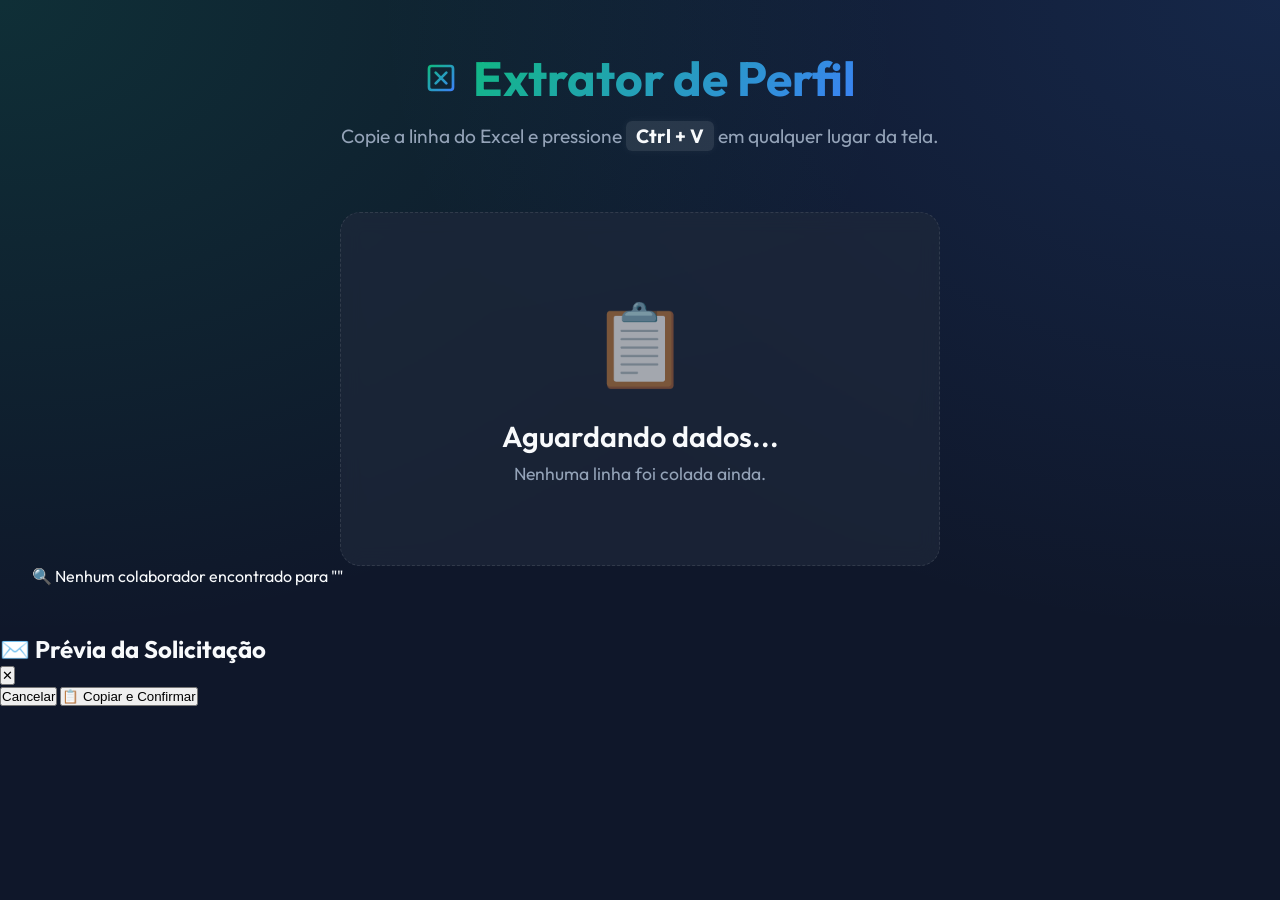
==== extratorperfil-backup.html @ cdaf76a6 "Add files via upload" ====
<!DOCTYPE html>
<html lang="pt-BR">
<head>
    <meta charset="UTF-8">
    <meta name="viewport" content="width=device-width, initial-scale=1.0">
    <title>Extrator de Dados Excel</title>
    <link rel="preconnect" href="https://fonts.googleapis.com">
    <link rel="preconnect" href="https://fonts.gstatic.com" crossorigin>
    <link href="https://fonts.googleapis.com/css2?family=Outfit:wght@300;400;600;700&display=swap" rel="stylesheet">
    <link rel="stylesheet" href="extratorperfil.css">
</head>
<body>
    <div class="app-container">
        <header>
            <div class="logo">
                <svg width="32" height="32" viewBox="0 0 24 24" fill="none" xmlns="http://www.w3.org/2000/svg">
                    <rect x="3" y="3" width="18" height="18" rx="2" stroke="url(#g1)" stroke-width="2"/>
                    <path d="M8 8L16 16M16 8L8 16" stroke="url(#g1)" stroke-width="2" stroke-linecap="round"/>
                    <defs>
                        <linearGradient id="g1" x1="3" y1="3" x2="21" y2="21" gradientUnits="userSpaceOnUse">
                            <stop stop-color="#10B981"/>
                            <stop offset="1" stop-color="#3B82F6"/>
                        </linearGradient>
                    </defs>
                </svg>
                <h1>Extrator de Perfil</h1>
            </div>
            <p>Copie a linha do Excel e pressione <strong>Ctrl + V</strong> em qualquer lugar da tela.</p>
        </header>

        <main>
            <!-- Sticky action bar -->
            <div id="action-bar" class="action-bar hidden">
                <div class="action-bar-left">
                    <button id="clear-btn" class="clear-btn">
                        <svg width="18" height="18" viewBox="0 0 24 24" fill="none" stroke="currentColor" stroke-width="2" stroke-linecap="round" stroke-linejoin="round">
                            <path d="M3 6h18"/><path d="M19 6v14c0 1-1 2-2 2H7c-1 0-2-1-2-2V6"/>
                            <path d="M8 6V4c0-1 1-2 2-2h4c1 0 2 1 2 2v2"/>
                        </svg>
                        Limpar
                    </button>
                    <div class="search-wrapper">
                        <svg class="search-icon" width="16" height="16" viewBox="0 0 24 24" fill="none" stroke="currentColor" stroke-width="2" stroke-linecap="round" stroke-linejoin="round">
                            <circle cx="11" cy="11" r="8"/><path d="m21 21-4.35-4.35"/>
                        </svg>
                        <input type="text" id="search-input" class="search-input" placeholder="Buscar por nome...">
                    </div>
                </div>
                <span class="results-count" id="results-count">0 registros</span>
            </div>

            <div id="empty-state" class="empty-state">
                <div class="paste-icon">📋</div>
                <h2>Aguardando dados...</h2>
                <p>Nenhuma linha foi colada ainda.</p>
            </div>

            <div class="no-results-msg" id="no-results-msg">
                🔍 Nenhum colaborador encontrado para "<span id="search-term"></span>"
            </div>

            <div id="results" class="results-container"></div>
        </main>
    </div>

    <!-- Preview Modal -->
    <div id="modal-overlay" class="modal-overlay hidden">
        <div class="modal">
            <div class="modal-header">
                <h2>✉️ Prévia da Solicitação</h2>
                <button id="modal-close" class="modal-close">✕</button>
            </div>
            <div class="modal-body">
                <pre id="modal-content"></pre>
            </div>
            <div class="modal-footer">
                <button id="modal-cancel" class="modal-cancel-btn">Cancelar</button>
                <button id="modal-confirm" class="modal-confirm-btn">📋 Copiar e Confirmar</button>
            </div>
        </div>
    </div>

    <script src="extratorperfil.js"></script>
</body>
</html>
---- extratorperfil.css ----
:root {
    --bg-color: #0f172a;
    --card-bg: rgba(30, 41, 59, 0.7);
    --card-border: rgba(255, 255, 255, 0.1);
    --text-primary: #f8fafc;
    --text-secondary: #94a3b8;
    --accent: #3b82f6;
    --accent-glow: rgba(59, 130, 246, 0.5);
    --success: #10b981;
}

* {
    margin: 0;
    padding: 0;
    box-sizing: border-box;
}

body {
    font-family: 'Outfit', sans-serif;
    background-color: var(--bg-color);
    color: var(--text-primary);
    min-height: 100vh;
    background-image:
        radial-gradient(at 0% 0%, rgba(16, 185, 129, 0.15) 0px, transparent 50%),
        radial-gradient(at 100% 0%, rgba(59, 130, 246, 0.15) 0px, transparent 50%);
    background-attachment: fixed;
}

.app-container {
    max-width: 1400px;
    margin: 0 auto;
    padding: 3rem 2rem;
}

header {
    text-align: center;
    margin-bottom: 4rem;
    animation: fadeInDown 0.8s ease-out;
}

.logo {
    display: flex;
    align-items: center;
    justify-content: center;
    gap: 1rem;
    margin-bottom: 1rem;
}

header h1 {
    font-size: 3rem;
    font-weight: 700;
    background: linear-gradient(135deg, #10b981, #3b82f6);
    -webkit-background-clip: text;
    -webkit-text-fill-color: transparent;
}

header p {
    color: var(--text-secondary);
    font-size: 1.2rem;
}

header strong {
    color: var(--text-primary);
    background: rgba(255, 255, 255, 0.1);
    padding: 0.2rem 0.6rem;
    border-radius: 6px;
    box-shadow: 0 0 10px rgba(255, 255, 255, 0.05);
}

.empty-state {
    text-align: center;
    padding: 5rem 2rem;
    background: var(--card-bg);
    border: 1px dashed var(--card-border);
    border-radius: 20px;
    backdrop-filter: blur(10px);
    transition: all 0.3s ease;
    max-width: 600px;
    margin: 0 auto;
}

.empty-state.hidden {
    display: none;
}

.action-bar {
    display: flex;
    justify-content: space-between;
    align-items: center;
    margin-bottom: 2rem;
    padding: 1rem 1.5rem;
    background: var(--card-bg);
    border: 1px solid var(--card-border);
    border-radius: 12px;
    backdrop-filter: blur(10px);
    transition: all 0.3s ease;
}

.action-bar.hidden {
    display: none;
}

.clear-btn {
    display: flex;
    align-items: center;
    gap: 0.5rem;
    background: rgba(239, 68, 68, 0.1);
    color: #ef4444;
    border: 1px solid rgba(239, 68, 68, 0.3);
    padding: 0.6rem 1.2rem;
    border-radius: 8px;
    cursor: pointer;
    font-family: inherit;
    font-weight: 600;
    transition: all 0.2s;
}

.clear-btn:hover {
    background: rgba(239, 68, 68, 0.2);
    box-shadow: 0 0 15px rgba(239, 68, 68, 0.3);
    color: #fff;
}

.results-count {
    color: var(--text-secondary);
    font-size: 0.95rem;
    font-weight: 500;
}

.paste-icon {
    font-size: 5rem;
    margin-bottom: 1.5rem;
    opacity: 0.6;
    animation: pulse 2.5s infinite;
}

.empty-state h2 {
    font-weight: 600;
    margin-bottom: 0.5rem;
    font-size: 1.8rem;
}

.empty-state p {
    color: var(--text-secondary);
    font-size: 1.1rem;
}

.results-container {
    display: flex;
    flex-direction: column;
    gap: 2.5rem;
}

.row-card {
    background: var(--card-bg);
    border: 1px solid var(--card-border);
    border-radius: 20px;
    padding: 2rem;
    backdrop-filter: blur(12px);
    box-shadow: 0 8px 32px rgba(0, 0, 0, 0.2), 0 0 20px rgba(59, 130, 246, 0.05);
    animation: slideUp 0.6s ease-out backwards;
}

.row-header {
    display: flex;
    justify-content: space-between;
    align-items: center;
    margin-bottom: 2rem;
    padding-bottom: 1.5rem;
    border-bottom: 1px solid var(--card-border);
}

.row-header h3 {
    font-size: 1.5rem;
    color: var(--success);
    display: flex;
    align-items: center;
    gap: 0.5rem;
}

.row-header h3::before {
    content: "👤";
    font-size: 1.2rem;
}

.row-actions {
    display: flex;
    gap: 0.8rem;
}

.row-actions button {
    background: rgba(59, 130, 246, 0.1);
    color: var(--accent);
    border: 1px solid rgba(59, 130, 246, 0.3);
    padding: 0.6rem 1.2rem;
    border-radius: 8px;
    cursor: pointer;
    font-family: inherit;
    font-weight: 600;
    font-size: 0.95rem;
    transition: all 0.2s;
}

.row-actions button:hover {
    background: rgba(59, 130, 246, 0.2);
    box-shadow: 0 0 15px rgba(59, 130, 246, 0.3);
    color: #fff;
}

.row-actions button.generate-btn {
    background: rgba(16, 185, 129, 0.1);
    color: var(--success);
    border-color: rgba(16, 185, 129, 0.3);
}

.row-actions button.generate-btn:hover {
    background: rgba(16, 185, 129, 0.2);
    box-shadow: 0 0 15px rgba(16, 185, 129, 0.3);
    color: #fff;
}

.excel-container {
    display: flex;
    gap: 1rem;
    margin-bottom: 2rem;
    padding: 1rem;
    background: rgba(15, 23, 42, 0.5);
    border: 1px solid var(--card-border);
    border-radius: 12px;
    animation: fadeInDown 0.4s ease-out;
}

.excel-container.hidden {
    display: none;
}

.excel-input {
    flex: 1;
    background: rgba(0, 0, 0, 0.2);
    border: 1px solid rgba(255, 255, 255, 0.1);
    border-radius: 8px;
    padding: 0.8rem 1rem;
    color: var(--text-primary);
    font-family: monospace;
    font-size: 0.9rem;
    outline: none;
    white-space: nowrap;
    overflow-x: auto;
}

.excel-input:focus {
    border-color: rgba(59, 130, 246, 0.5);
}

.excel-copy-btn {
    background: rgba(245, 158, 11, 0.1);
    color: #fbbf24;
    border: 1px solid rgba(245, 158, 11, 0.3);
    padding: 0.6rem 1.2rem;
    border-radius: 8px;
    cursor: pointer;
    font-family: inherit;
    font-weight: 600;
    transition: all 0.2s;
    white-space: nowrap;
}

.excel-copy-btn:hover {
    background: rgba(245, 158, 11, 0.2);
    box-shadow: 0 0 15px rgba(245, 158, 11, 0.3);
    color: #fff;
}

.fields-grid {
    display: grid;
    grid-template-columns: repeat(auto-fill, minmax(240px, 1fr));
    gap: 1.2rem;
}

.field-item {
    background: rgba(15, 23, 42, 0.6);
    border: 1px solid rgba(255, 255, 255, 0.03);
    border-radius: 12px;
    padding: 1rem 1.2rem;
    transition: all 0.2s;
    cursor: pointer;
    position: relative;
    overflow: hidden;
}

.field-item:hover {
    transform: translateY(-3px);
    box-shadow: 0 6px 15px rgba(0, 0, 0, 0.3);
    border-color: rgba(59, 130, 246, 0.4);
    background: rgba(30, 41, 59, 0.8);
}

.field-item.copied-flash {
    background: rgba(16, 185, 129, 0.3) !important;
    border-color: var(--success) !important;
    animation: flash 0.5s ease-out;
}

@keyframes flash {
    0% {
        transform: scale(1);
    }

    50% {
        transform: scale(1.02);
    }

    100% {
        transform: scale(1);
    }
}

.field-label {
    display: block;
    font-size: 0.75rem;
    text-transform: uppercase;
    letter-spacing: 0.08em;
    color: var(--text-secondary);
    margin-bottom: 0.4rem;
    font-weight: 600;
}

.field-value {
    font-size: 1.05rem;
    font-weight: 500;
    color: var(--text-primary);
    word-break: break-word;
}

.field-value.empty {
    color: rgba(148, 163, 184, 0.4);
    font-style: italic;
    font-weight: 300;
}

.important-field {
    background: rgba(59, 130, 246, 0.1);
    border-color: rgba(59, 130, 246, 0.2);
}

.important-field .field-value {
    color: #fff;
    font-weight: 600;
}

.warning-field {
    background: rgba(245, 158, 11, 0.1);
    border-color: rgba(245, 158, 11, 0.3);
}

.warning-field .field-value {
    color: #fbbf24;
    font-weight: 600;
}

.info-field {
    background: rgba(16, 185, 129, 0.1);
    border-color: rgba(16, 185, 129, 0.3);
}

.info-field .field-value {
    color: #34d399;
    font-weight: 600;
}

.card-divider {
    margin: 2rem 0;
    text-align: center;
    position: relative;
}

.card-divider::before {
    content: '';
    position: absolute;
    top: 50%;
    left: 0;
    right: 0;
    height: 1px;
    background: var(--card-border);
    z-index: 1;
}

.toggle-btn {
    position: relative;
    z-index: 2;
    background: var(--card-bg);
    color: var(--text-secondary);
    border: 1px solid var(--card-border);
    padding: 0.5rem 1.5rem;
    border-radius: 20px;
    cursor: pointer;
    font-family: inherit;
    font-size: 0.9rem;
    transition: all 0.3s ease;
}

.toggle-btn:hover {
    background: rgba(255, 255, 255, 0.1);
    color: var(--text-primary);
}

.card-divider.open .toggle-btn {
    background: rgba(59, 130, 246, 0.15);
    color: var(--accent);
    border-color: rgba(59, 130, 246, 0.3);
}

.other-grid {
    animation: fadeInDown 0.4s ease-out backwards;
}

/* Animations */
@keyframes fadeInDown {
    from {
        opacity: 0;
        transform: translateY(-30px);
    }

    to {
        opacity: 1;
        transform: translateY(0);
    }
}

@keyframes slideUp {
    from {
        opacity: 0;
        transform: translateY(30px);
    }

    to {
        opacity: 1;
        transform: translateY(0);
    }
}

@keyframes pulse {
    0% {
        transform: scale(1);
        opacity: 0.6;
    }

    50% {
        transform: scale(1.08);
        opacity: 0.9;
    }

    100% {
        transform: scale(1);
        opacity: 0.6;
    }
}

@media (max-width: 768px) {
    .fields-grid {
        grid-template-columns: 1fr;
    }

    header h1 {
        font-size: 2.2rem;
    }

    .row-header {
        flex-direction: column;
        align-items: flex-start;
        gap: 1rem;
    }
}
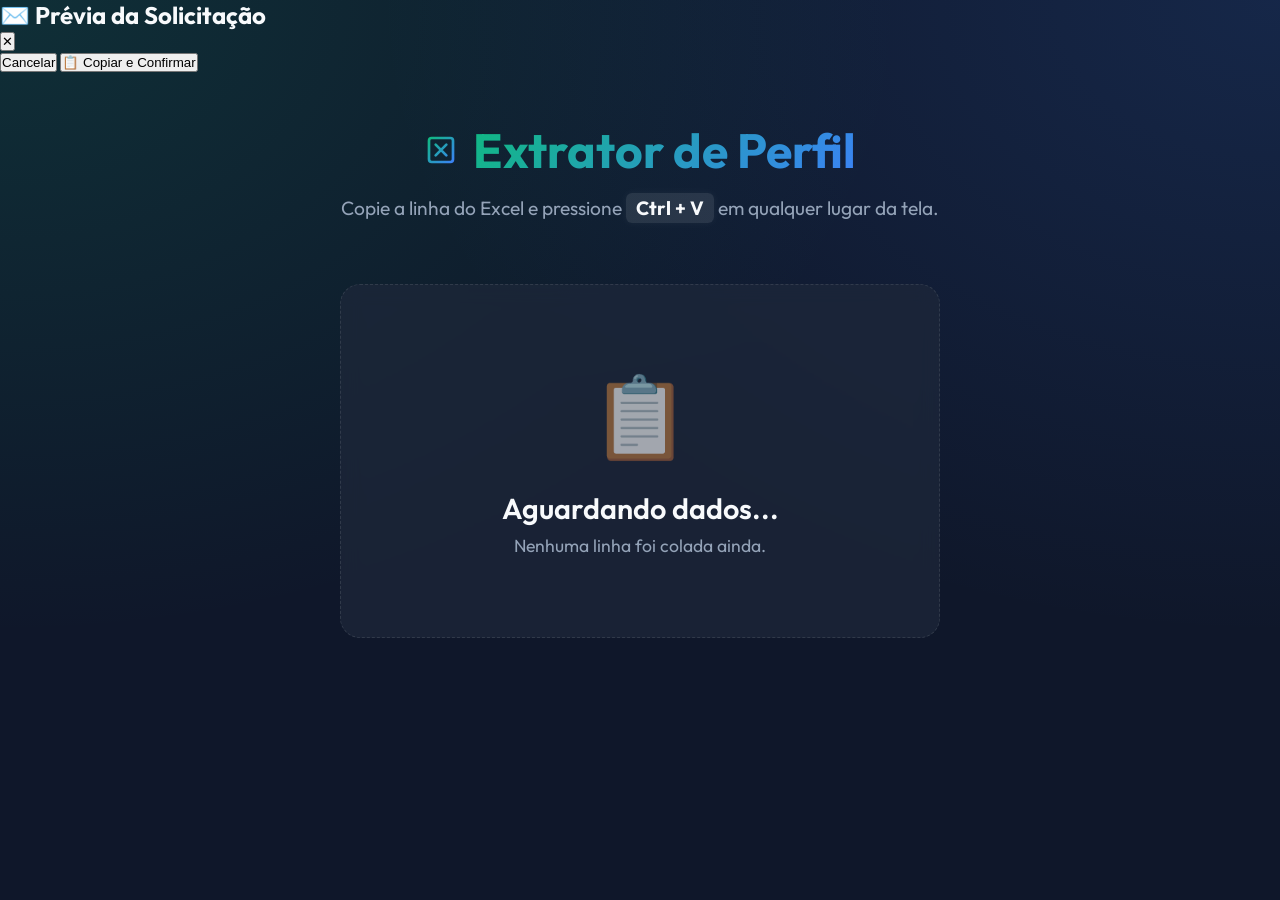
==== commit b35a1bca: "Add files via upload" ====
--- a/extratorperfil-backup.html
+++ b/extratorperfil-backup.html
@@ -10,6 +10,24 @@
     <link rel="stylesheet" href="extratorperfil.css">
 </head>
 <body>
+
+    <!-- Modal fora de qualquer container para garantir position:fixed correto -->
+    <div id="modal-overlay" class="modal-overlay hidden">
+        <div class="modal">
+            <div class="modal-header">
+                <h2>✉️ Prévia da Solicitação</h2>
+                <button id="modal-close" class="modal-close">✕</button>
+            </div>
+            <div class="modal-body">
+                <pre id="modal-content"></pre>
+            </div>
+            <div class="modal-footer">
+                <button id="modal-cancel" class="modal-cancel-btn">Cancelar</button>
+                <button id="modal-confirm" class="modal-confirm-btn">📋 Copiar e Confirmar</button>
+            </div>
+        </div>
+    </div>
+
     <div class="app-container">
         <header>
             <div class="logo">
@@ -55,7 +73,7 @@
                 <p>Nenhuma linha foi colada ainda.</p>
             </div>
 
-            <div class="no-results-msg" id="no-results-msg">
+            <div class="no-results-msg" id="no-results-msg" style="display:none;">
                 🔍 Nenhum colaborador encontrado para "<span id="search-term"></span>"
             </div>
 
@@ -63,23 +81,6 @@
         </main>
     </div>
 
-    <!-- Preview Modal -->
-    <div id="modal-overlay" class="modal-overlay hidden">
-        <div class="modal">
-            <div class="modal-header">
-                <h2>✉️ Prévia da Solicitação</h2>
-                <button id="modal-close" class="modal-close">✕</button>
-            </div>
-            <div class="modal-body">
-                <pre id="modal-content"></pre>
-            </div>
-            <div class="modal-footer">
-                <button id="modal-cancel" class="modal-cancel-btn">Cancelar</button>
-                <button id="modal-confirm" class="modal-confirm-btn">📋 Copiar e Confirmar</button>
-            </div>
-        </div>
-    </div>
-
     <script src="extratorperfil.js"></script>
 </body>
 </html>
